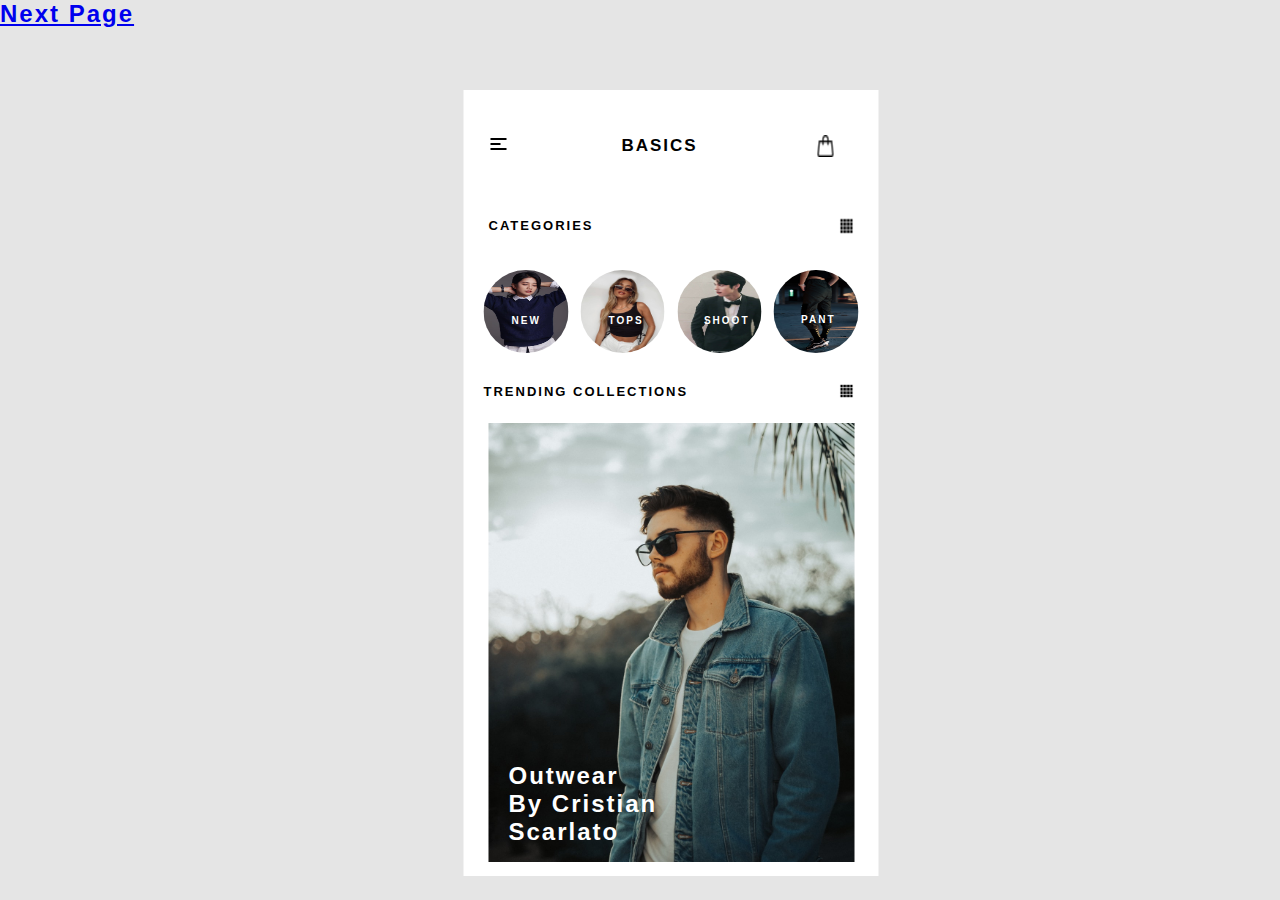
==== index.html @ b15036d8 "index.html" ====
<!DOCTYPE html>
<html lang="en">
  <head>
    <meta charset="UTF-8" />
    <meta http-equiv="X-UA-Compatible" content="IE=edge" />
    <meta name="viewport" content="width=device-width, initial-scale=1.0" />
    <title>Document</title>
    <link rel="stylesheet" href="./css/style .css">
    <link href="https://fonts.googleapis.com/css2?family=Nunito:wght@200&family=Red+Hat+Mono:wght@300&display=swap" rel="stylesheet"> 

   
  </head>
  <body>
    <div class="nav-bar">
      <a href="index2.html"> <h2>Next Page </h2></a>
    </div>

    <div class="mobile-container">

      <div class="top-container">

        <div class="hamburger">
          <div class="first-ham"></div>
          <div class="second-ham"></div>
          <div class="third-ham"></div>
        </div>

        <div class="top-heading">
          <h5>BASICS</h5>
        </div>

        <div class="bag-icon"></div> 
           
        <img src="./image/shopping-bag.png" alt="">
      </div>

      <div class="second-container">
        <div class="second-heading">
          <h6>CATEGORIES</h6>
        </div>

        <div class="grid-icon"></div>

        <img src="./image/icons8-grid-16.png" alt="">
      </div>

      <div class="third-container">
        
        <div class="first">NEW</div>
         <img  src="./image/1.jpg" alt="" />

        <div class="second">TOPS</div>
        <img src="./image/3.jpeg" alt="" />
        
        <div class="third">SHOOT</div>
        <img src="./image/6.jpg" alt="" />

        <div class="fourth">PANT</div>
        <img src="./image/pant.jpg" alt=""/>

        
        
        
        

      </div>

      <div class="fourth-container">

          <div class="text"> 
              <h6>TRENDING COLLECTIONS</h6>
        </div>

        <div class="grid-icon">
          <img src="./image/icons8-grid-16.png" alt="">

        </div>

      </div>

      <div class="fifth-container">

         <h2>Outwear <br> 
             By Cristian <br>
             Scarlato</h2>
         <img src="./image/jacket.jpg" alt="" style="width: 366px; height: 439px;">
      </div>

      

    </div> 



   
    
  </body>
</html>
---- css/style .css ----
*{
    margin: 0px;
    padding: 0px;
    font-family: 'Nunito Sans', sans-serif;
    font: weight 700px;
    letter-spacing: 2px;
    font-weight: bold;
    
    
    
}
body{
    
    background-color: #E5E5E5;
}
.mobile-container{
    position: absolute;
    display: flex;
    flex-direction: column;
    width: 415px;
    height: 786px;
    top: 10%;
    left: 20%;
    background-color: #ffff;
    /* border: 1px solid red; */
    transform: translate(50%);
    

}

.top-container{
    display: flex;
    justify-content: space-between;
    padding: 35px;
    margin: 10px;
    margin-left: 20px;
    /* border: 1px solid red; */
}
.hamburger{
    margin-left: -31px;
}
.bag-icon img{
    width: 6.34px;
    height: 7.13px;
}
.top-heading{
    margin-left: 52px;
}
h5{
 
    font-size: 17px;
    line-height: 21.82px;
    
    
    
}
h6{
    font-size: 13px;
    line-height: 17.73px;
}

.first-ham, .second-ham, .third-ham{
    width: 16px;
    height: 2px;
    background: #000000;
    margin: 3px;
}
.second-ham{
    width: 10px;
}

.second-container{
    width: 366px;
    display: flex;
    justify-content: space-between;
    /* border: 1px solid red; */
    margin: 10px;
    margin-left: 20px;
    padding: 5px;
}


.third-container{
    position: relative;
    display: flex;
    justify-content: space-between;
    /* border: 1px solid red; */
    margin: 20px;
   
   
}
.third-container:hover{
    border: rgba(131, 190, 245, 0.801);
}
.third-container img{

    width: 84.58px;
    height: 83.53px;
    border-radius: 50%
}

.first, .second, .third, .fourth{
    position: absolute;
    color: white;
    font-size: 10px;
    line-height: 12.82px;
    
   
    
}



.first{
    
    top: 45px;
    left: 28px;
    
    
   
}

.second{

    top: 45px;
    left: 125px;

}

.third{
    top: 45px;
    right: 109px;
}

.fourth{
    top: 44px;
    right: 23px;
}


.fourth-container{
    display: flex;
    justify-content: space-between;
    margin: 10px;
    /* border: 1px solid red; */
    margin-left: 20px;
    margin-right: 24px;
}
.fifth-container , img{
    text-align: center;  
}
.fifth-container{
    margin: 10px;
    position: relative;
}

.fifth-container h2{
    position: absolute;
    color: #ffff;
    text-align: justify;
    bottom: 20px;
    left: 35px;
    
}
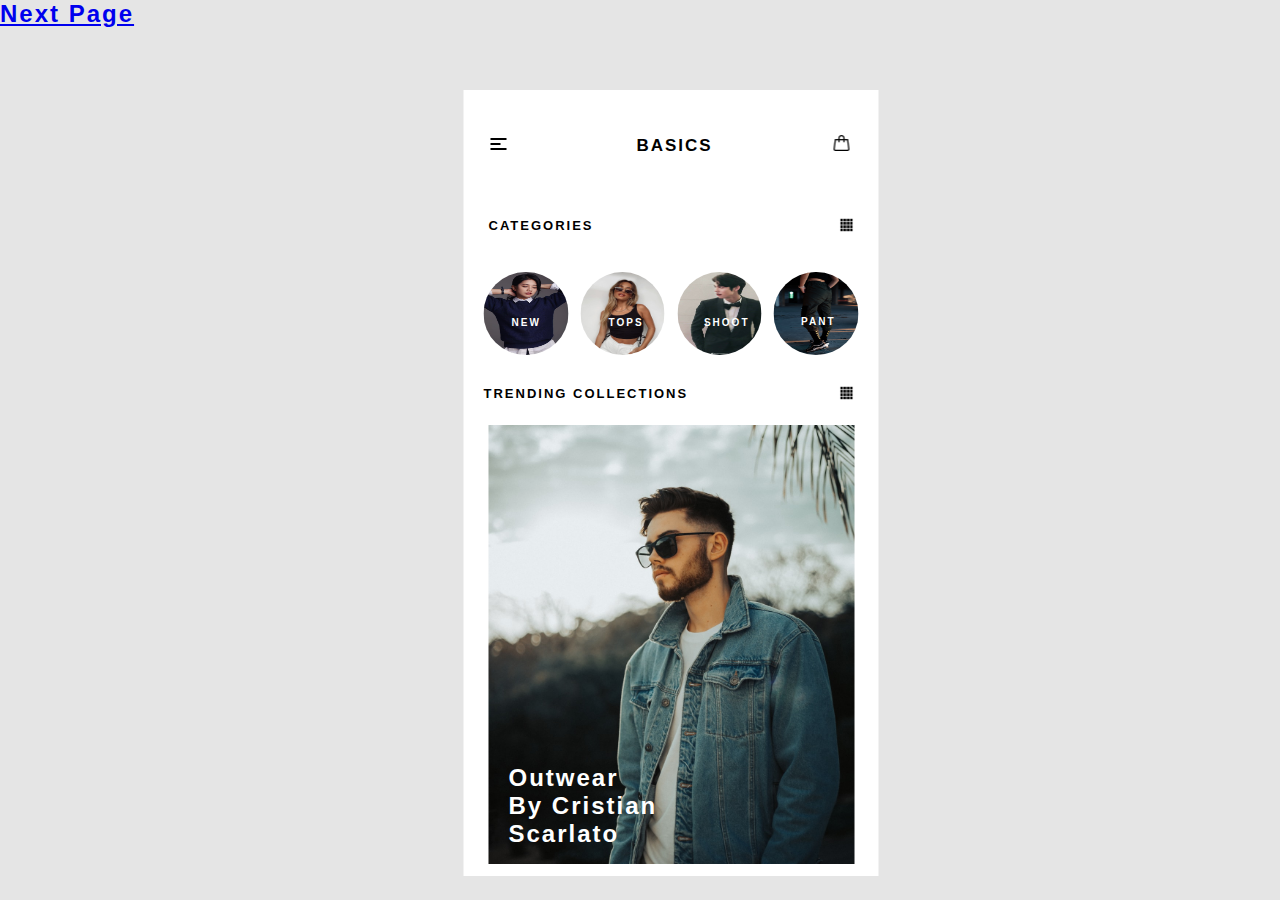
==== commit 84c54d07: "icon-margin changed" ====
--- a/index.html
+++ b/index.html
@@ -5,20 +5,22 @@
     <meta http-equiv="X-UA-Compatible" content="IE=edge" />
     <meta name="viewport" content="width=device-width, initial-scale=1.0" />
     <title>Document</title>
-    <link rel="stylesheet" href="./css/style .css">
-    <link href="https://fonts.googleapis.com/css2?family=Nunito:wght@200&family=Red+Hat+Mono:wght@300&display=swap" rel="stylesheet"> 
+    <link rel="stylesheet" href="./css/style .css" />
+    <link
+      href="https://fonts.googleapis.com/css2?family=Nunito:wght@200&family=Red+Hat+Mono:wght@300&display=swap"
+      rel="stylesheet"/>
+  </head>
 
-   
-  </head>
   <body>
+
     <div class="nav-bar">
-      <a href="index2.html"> <h2>Next Page </h2></a>
+      <a href="index2.html">
+        <h2>Next Page</h2>
+      </a>
     </div>
 
     <div class="mobile-container">
-
       <div class="top-container">
-
         <div class="hamburger">
           <div class="first-ham"></div>
           <div class="second-ham"></div>
@@ -29,9 +31,9 @@
           <h5>BASICS</h5>
         </div>
 
-        <div class="bag-icon"></div> 
-           
-        <img src="./image/shopping-bag.png" alt="">
+        <div class="bag-icon">
+          <img src="./image/shopping-bag.png" alt="" />
+        </div>
       </div>
 
       <div class="second-container">
@@ -39,60 +41,49 @@
           <h6>CATEGORIES</h6>
         </div>
 
-        <div class="grid-icon"></div>
-
-        <img src="./image/icons8-grid-16.png" alt="">
+        <div class="grid-icon">
+        <img src="./image/icons8-grid-16.png" alt="" />
+      </div>
       </div>
 
       <div class="third-container">
-        
         <div class="first">NEW</div>
-         <img  src="./image/1.jpg" alt="" />
+        <img src="./image/1.jpg" alt="" />
 
         <div class="second">TOPS</div>
         <img src="./image/3.jpeg" alt="" />
-        
+
         <div class="third">SHOOT</div>
         <img src="./image/6.jpg" alt="" />
 
         <div class="fourth">PANT</div>
-        <img src="./image/pant.jpg" alt=""/>
-
-        
-        
-        
-        
-
+        <img src="./image/pant.jpg" alt="" />
       </div>
 
       <div class="fourth-container">
-
-          <div class="text"> 
-              <h6>TRENDING COLLECTIONS</h6>
+        <div class="text">
+          <h6>TRENDING COLLECTIONS</h6>
         </div>
 
         <div class="grid-icon">
-          <img src="./image/icons8-grid-16.png" alt="">
-
+          <img src="./image/icons8-grid-16.png" alt="" />
         </div>
-
       </div>
 
       <div class="fifth-container">
-
-         <h2>Outwear <br> 
-             By Cristian <br>
-             Scarlato</h2>
-         <img src="./image/jacket.jpg" alt="" style="width: 366px; height: 439px;">
+        <h2>
+          Outwear <br />
+          By Cristian <br />
+          Scarlato
+        </h2>
+        <img
+          src="./image/jacket.jpg"
+          alt=""
+          style="width: 366px; height: 439px"
+        />
       </div>
-
-      
-
-    </div> 
-
-
+    </div>
 
    
-    
   </body>
 </html>
--- a/css/style .css
+++ b/css/style .css
@@ -1,186 +1,142 @@
-*{
-    margin: 0px;
-    padding: 0px;
-    font-family: 'Nunito Sans', sans-serif;
-    font: weight 700px;
-    letter-spacing: 2px;
-    font-weight: bold;
-    
-    
-    
+* {
+  margin: 0px;
+  padding: 0px;
+  font-family: "Nunito Sans", sans-serif;
+  font: weight 700px;
+  letter-spacing: 2px;
+  font-weight: bold;
 }
-body{
-    
-    background-color: #E5E5E5;
+body {
+  background-color: #e5e5e5;
 }
-.mobile-container{
-    position: absolute;
-    display: flex;
-    flex-direction: column;
-    width: 415px;
-    height: 786px;
-    top: 10%;
-    left: 20%;
-    background-color: #ffff;
-    /* border: 1px solid red; */
-    transform: translate(50%);
-    
-
+.mobile-container {
+  position: absolute;
+  display: flex;
+  flex-direction: column;
+  width: 415px;
+  height: 786px;
+  top: 10%;
+  left: 20%;
+  background-color: #ffff;
+  /* border: 1px solid red; */
+  transform: translate(50%);
 }
 
-.top-container{
-    display: flex;
-    justify-content: space-between;
-    padding: 35px;
-    margin: 10px;
-    margin-left: 20px;
-    /* border: 1px solid red; */
+.top-container {
+  display: flex;
+  justify-content: space-between;
+  padding: 35px;
+  margin: 10px;
+  margin-left: 20px;
+  /* border: 1px solid red; */
 }
-.hamburger{
-    margin-left: -31px;
+.hamburger {
+  margin-left: -31px;
 }
-.bag-icon img{
-    width: 6.34px;
-    height: 7.13px;
+.bag-icon img {
+  margin-right: -18px;
 }
-.top-heading{
-    margin-left: 52px;
+.top-heading {
+  margin-left: 6px;
 }
-h5{
- 
-    font-size: 17px;
-    line-height: 21.82px;
-    
-    
-    
+h5 {
+  font-size: 17px;
+  line-height: 21.82px;
 }
-h6{
-    font-size: 13px;
-    line-height: 17.73px;
+h6 {
+  font-size: 13px;
+  line-height: 17.73px;
 }
 
-.first-ham, .second-ham, .third-ham{
-    width: 16px;
-    height: 2px;
-    background: #000000;
-    margin: 3px;
+.first-ham,
+.second-ham,
+.third-ham {
+  width: 16px;
+  height: 2px;
+  background: #000000;
+  margin: 3px;
 }
-.second-ham{
-    width: 10px;
+.second-ham {
+  width: 10px;
 }
 
-.second-container{
-    width: 366px;
-    display: flex;
-    justify-content: space-between;
-    /* border: 1px solid red; */
-    margin: 10px;
-    margin-left: 20px;
-    padding: 5px;
+.second-container {
+  width: 366px;
+  display: flex;
+  justify-content: space-between;
+  /* border: 1px solid red; */
+  margin: 10px;
+  margin-left: 20px;
+  padding: 5px;
 }
 
-
-.third-container{
-    position: relative;
-    display: flex;
-    justify-content: space-between;
-    /* border: 1px solid red; */
-    margin: 20px;
-   
-   
+.third-container {
+  position: relative;
+  display: flex;
+  justify-content: space-between;
+  /* border: 1px solid red; */
+  margin: 20px;
 }
-.third-container:hover{
-    border: rgba(131, 190, 245, 0.801);
+.third-container:hover {
+  border: rgba(131, 190, 245, 0.801);
 }
-.third-container img{
-
-    width: 84.58px;
-    height: 83.53px;
-    border-radius: 50%
+.third-container img {
+  width: 84.58px;
+  height: 83.53px;
+  border-radius: 50%;
 }
 
-.first, .second, .third, .fourth{
-    position: absolute;
-    color: white;
-    font-size: 10px;
-    line-height: 12.82px;
-    
-   
-    
+.first,
+.second,
+.third,
+.fourth {
+  position: absolute;
+  color: white;
+  font-size: 10px;
+  line-height: 12.82px;
 }
 
-
-
-.first{
-    
-    top: 45px;
-    left: 28px;
-    
-    
-   
+.first {
+  top: 45px;
+  left: 28px;
 }
 
-.second{
-
-    top: 45px;
-    left: 125px;
-
+.second {
+  top: 45px;
+  left: 125px;
 }
 
-.third{
-    top: 45px;
-    right: 109px;
+.third {
+  top: 45px;
+  right: 109px;
 }
 
-.fourth{
-    top: 44px;
-    right: 23px;
+.fourth {
+  top: 44px;
+  right: 23px;
 }
 
-
-.fourth-container{
-    display: flex;
-    justify-content: space-between;
-    margin: 10px;
-    /* border: 1px solid red; */
-    margin-left: 20px;
-    margin-right: 24px;
+.fourth-container {
+  display: flex;
+  justify-content: space-between;
+  margin: 10px;
+  /* border: 1px solid red; */
+  margin-left: 20px;
+  margin-right: 24px;
 }
-.fifth-container , img{
-    text-align: center;  
+.fifth-container,
+img {
+  text-align: center;
 }
-.fifth-container{
-    margin: 10px;
-    position: relative;
+.fifth-container {
+  margin: 10px;
+  position: relative;
 }
 
-.fifth-container h2{
-    position: absolute;
-    color: #ffff;
-    text-align: justify;
-    bottom: 20px;
-    left: 35px;
-    
+.fifth-container h2 {
+  position: absolute;
+  color: #ffff;
+  text-align: justify;
+  bottom: 20px;
+  left: 35px;
 }
-
-
-
-
-
-
-
-
-
-
-
-
-
-
-
-
-
-
-
-
-
-
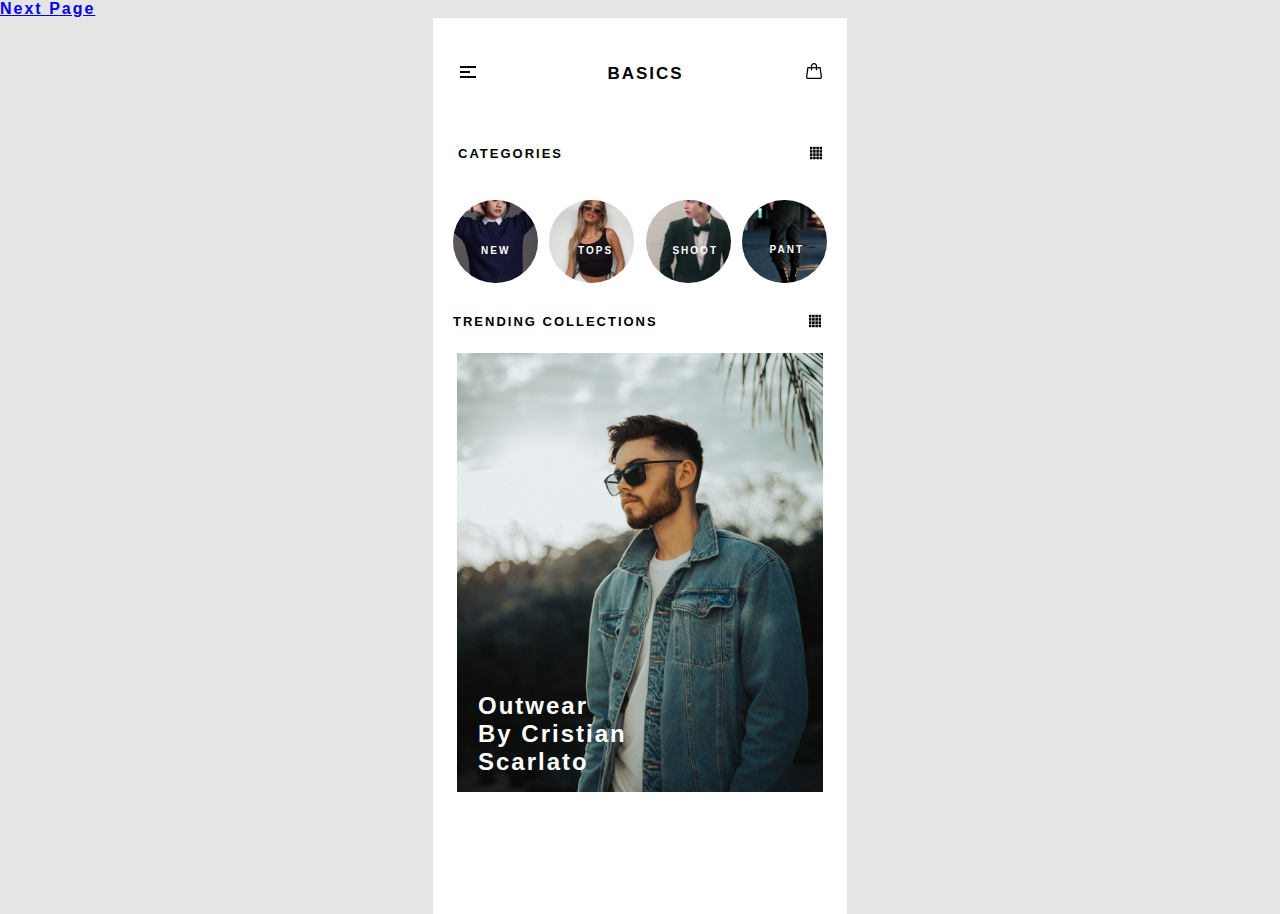
==== commit d8bc3836: "css added" ====
--- a/index.html
+++ b/index.html
@@ -15,7 +15,7 @@
 
     <div class="nav-bar">
       <a href="index2.html">
-        <h2>Next Page</h2>
+        Next Page
       </a>
     </div>
 
--- a/css/style .css
+++ b/css/style .css
@@ -6,20 +6,15 @@
   letter-spacing: 2px;
   font-weight: bold;
 }
-body {
-  background-color: #e5e5e5;
+
+.nav-bar{
+  font-size: 16px;
 }
+
 .mobile-container {
-  position: absolute;
   display: flex;
   flex-direction: column;
-  width: 415px;
-  height: 786px;
-  top: 10%;
-  left: 20%;
   background-color: #ffff;
-  /* border: 1px solid red; */
-  transform: translate(50%);
 }
 
 .top-container {
@@ -33,8 +28,8 @@
 .hamburger {
   margin-left: -31px;
 }
-.bag-icon img {
-  margin-right: -18px;
+.bag-icon {
+    margin-right:-20px ;
 }
 .top-heading {
   margin-left: 6px;
@@ -81,6 +76,7 @@
   border: rgba(131, 190, 245, 0.801);
 }
 .third-container img {
+  object-fit: cover;
   width: 84.58px;
   height: 83.53px;
   border-radius: 50%;
@@ -140,3 +136,23 @@
   bottom: 20px;
   left: 35px;
 }
+
+@media screen and (min-width: 415px) {
+
+  body {
+
+  background-color: #e5e5e5;
+
+}
+
+ .mobile-container{
+  width: 414px;
+  height: 896px;
+  margin: auto;
+ }
+
+  
+  
+}
+
+
